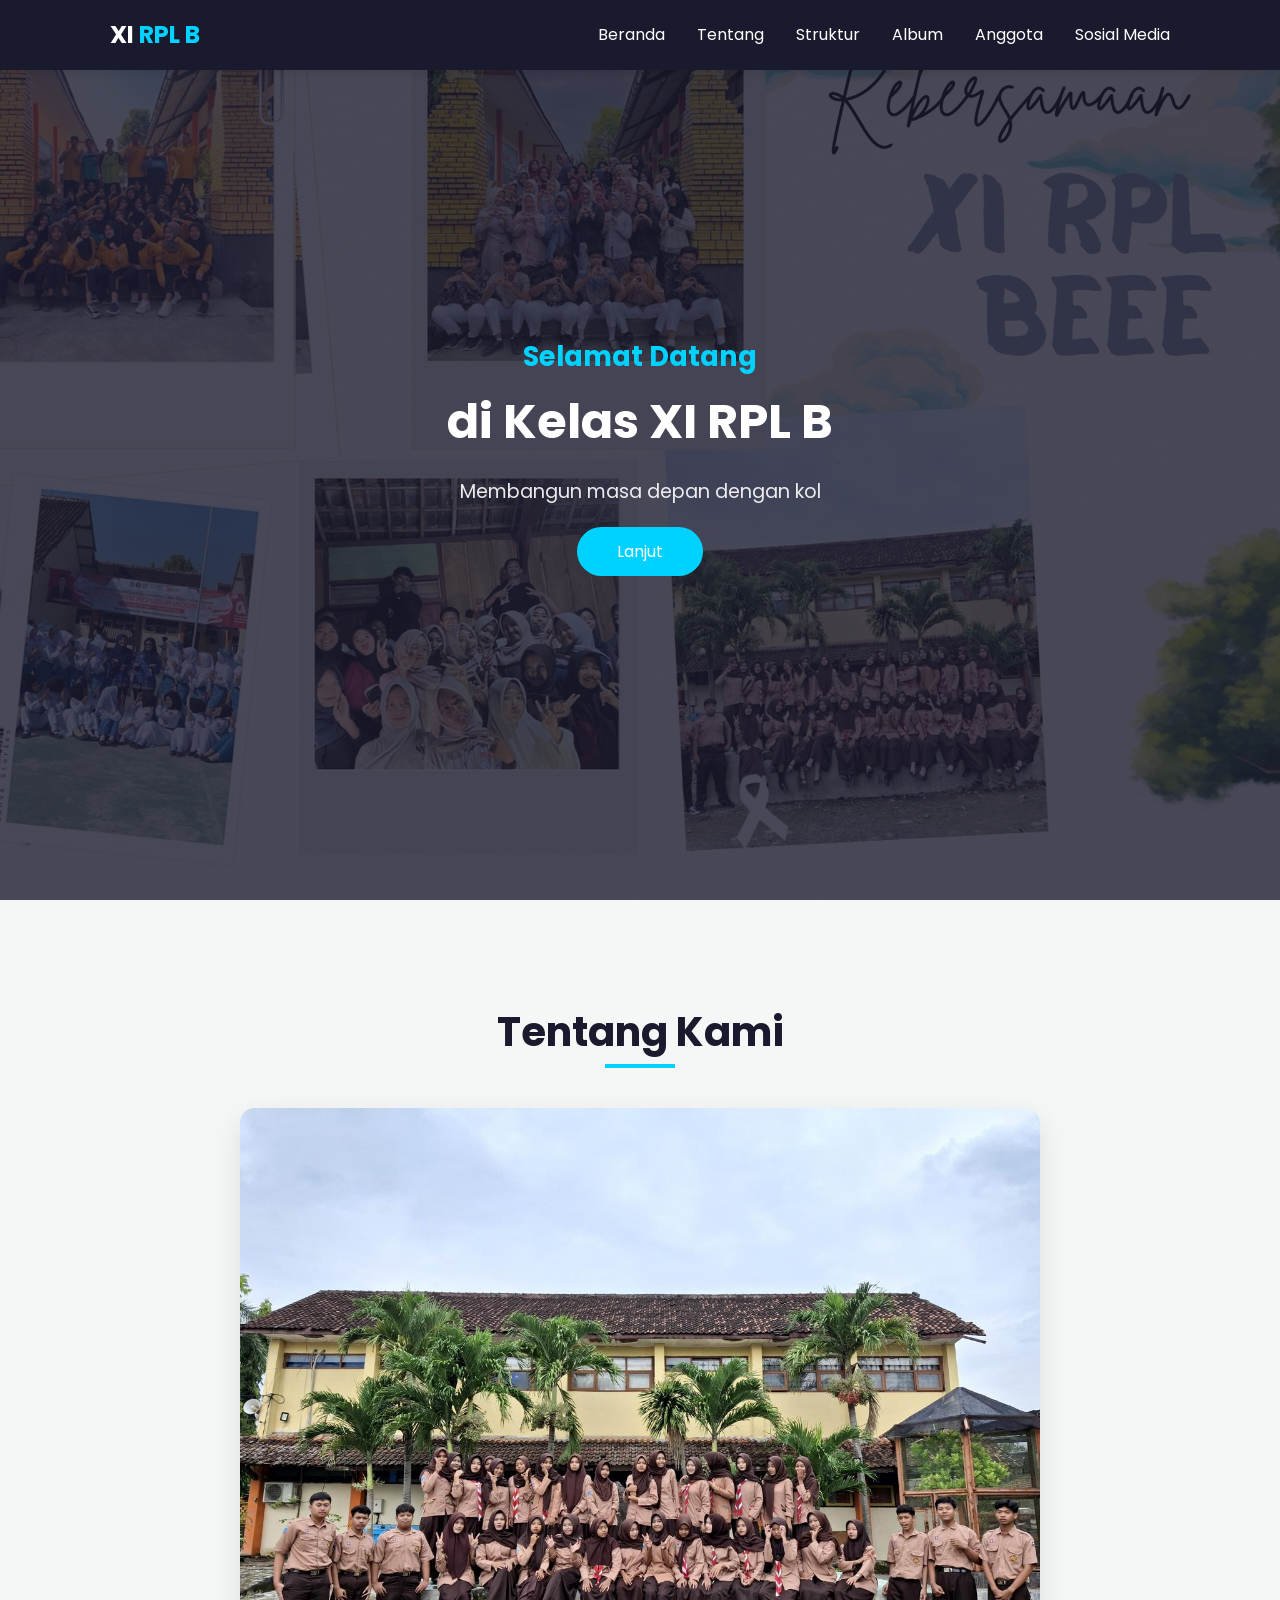
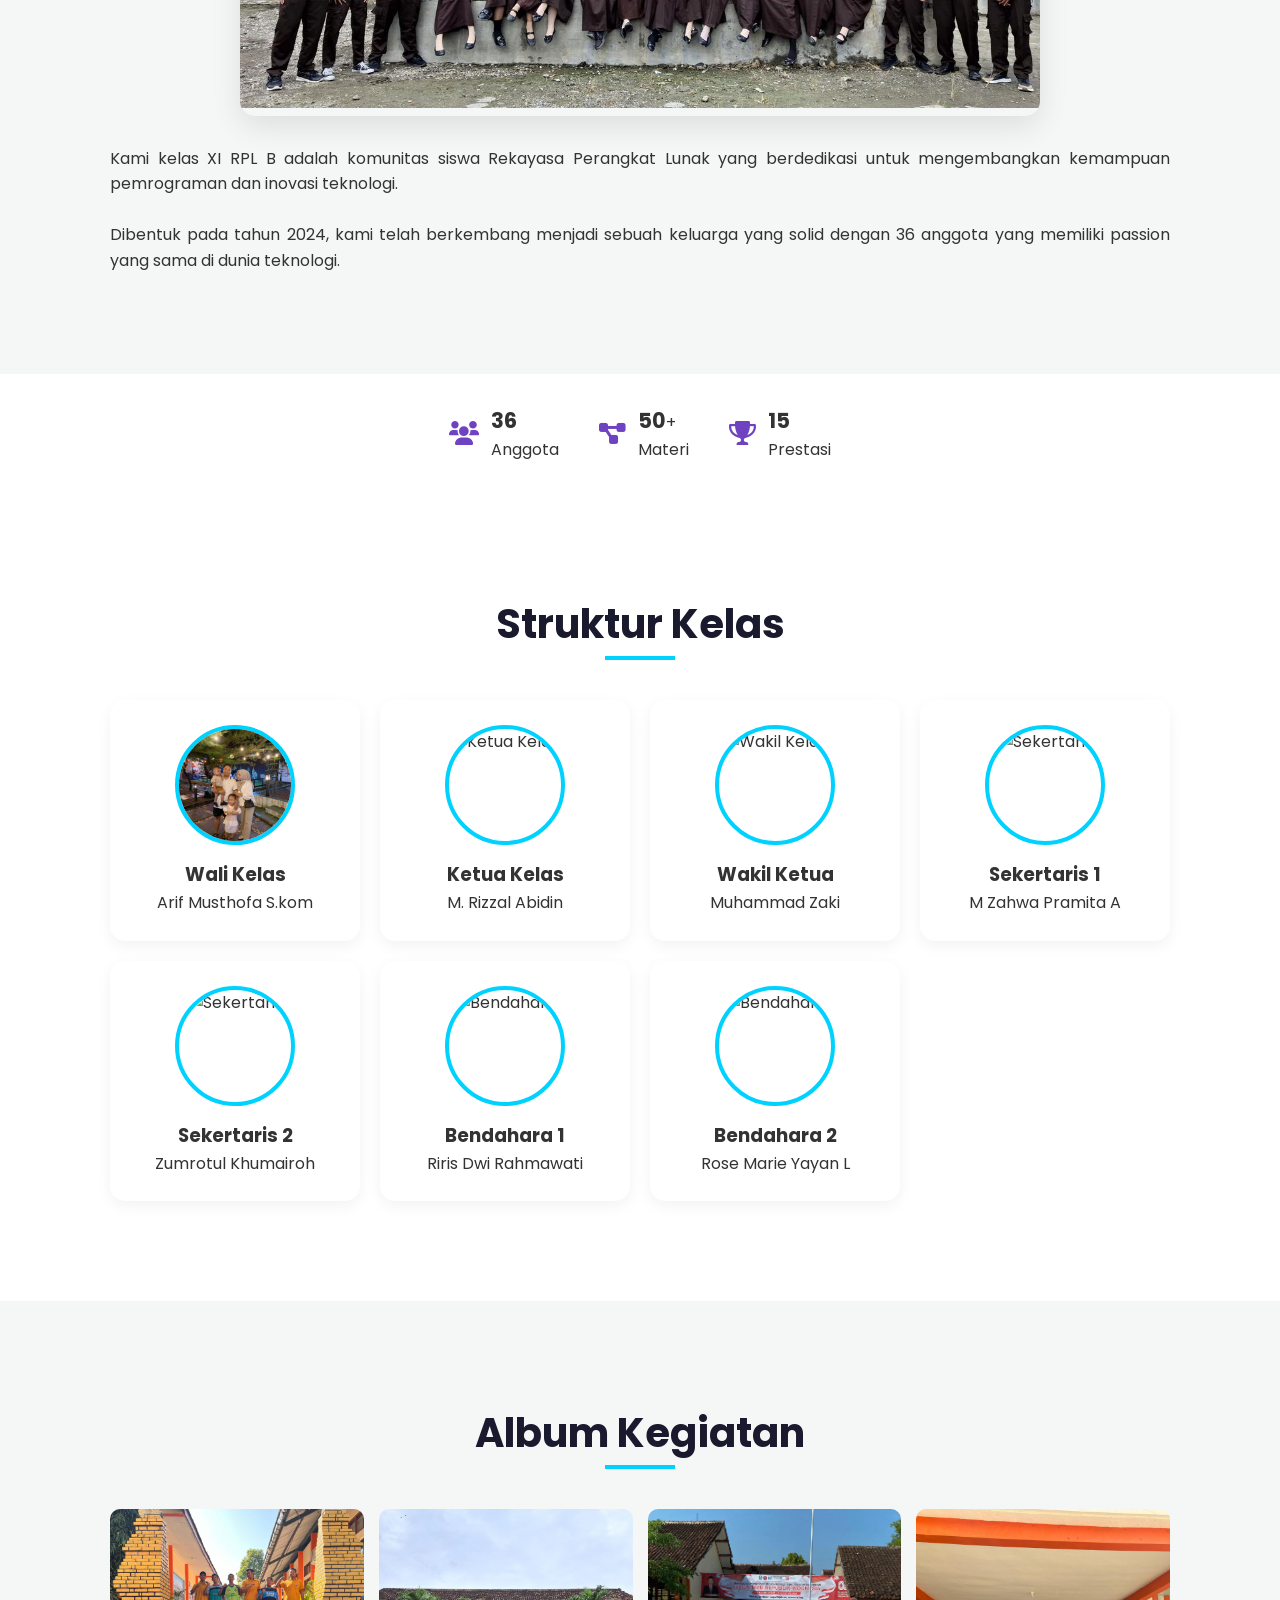
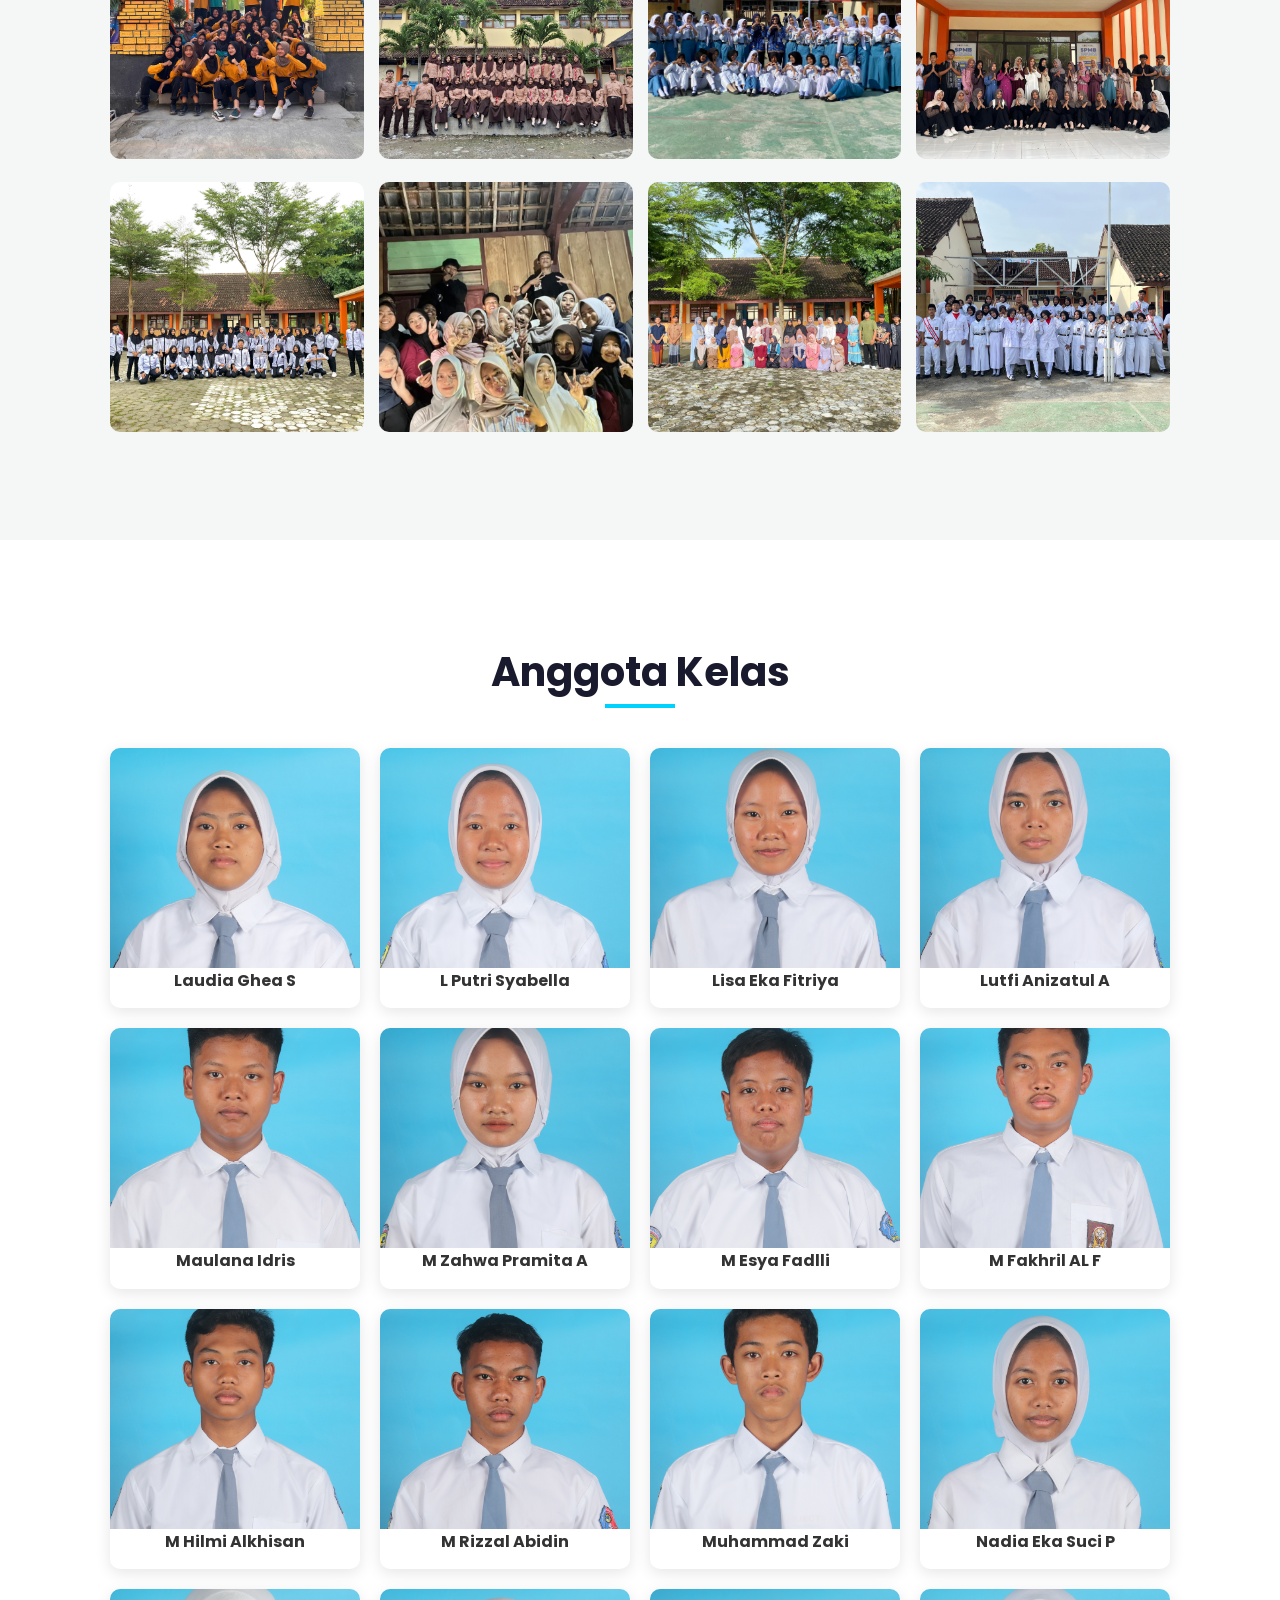
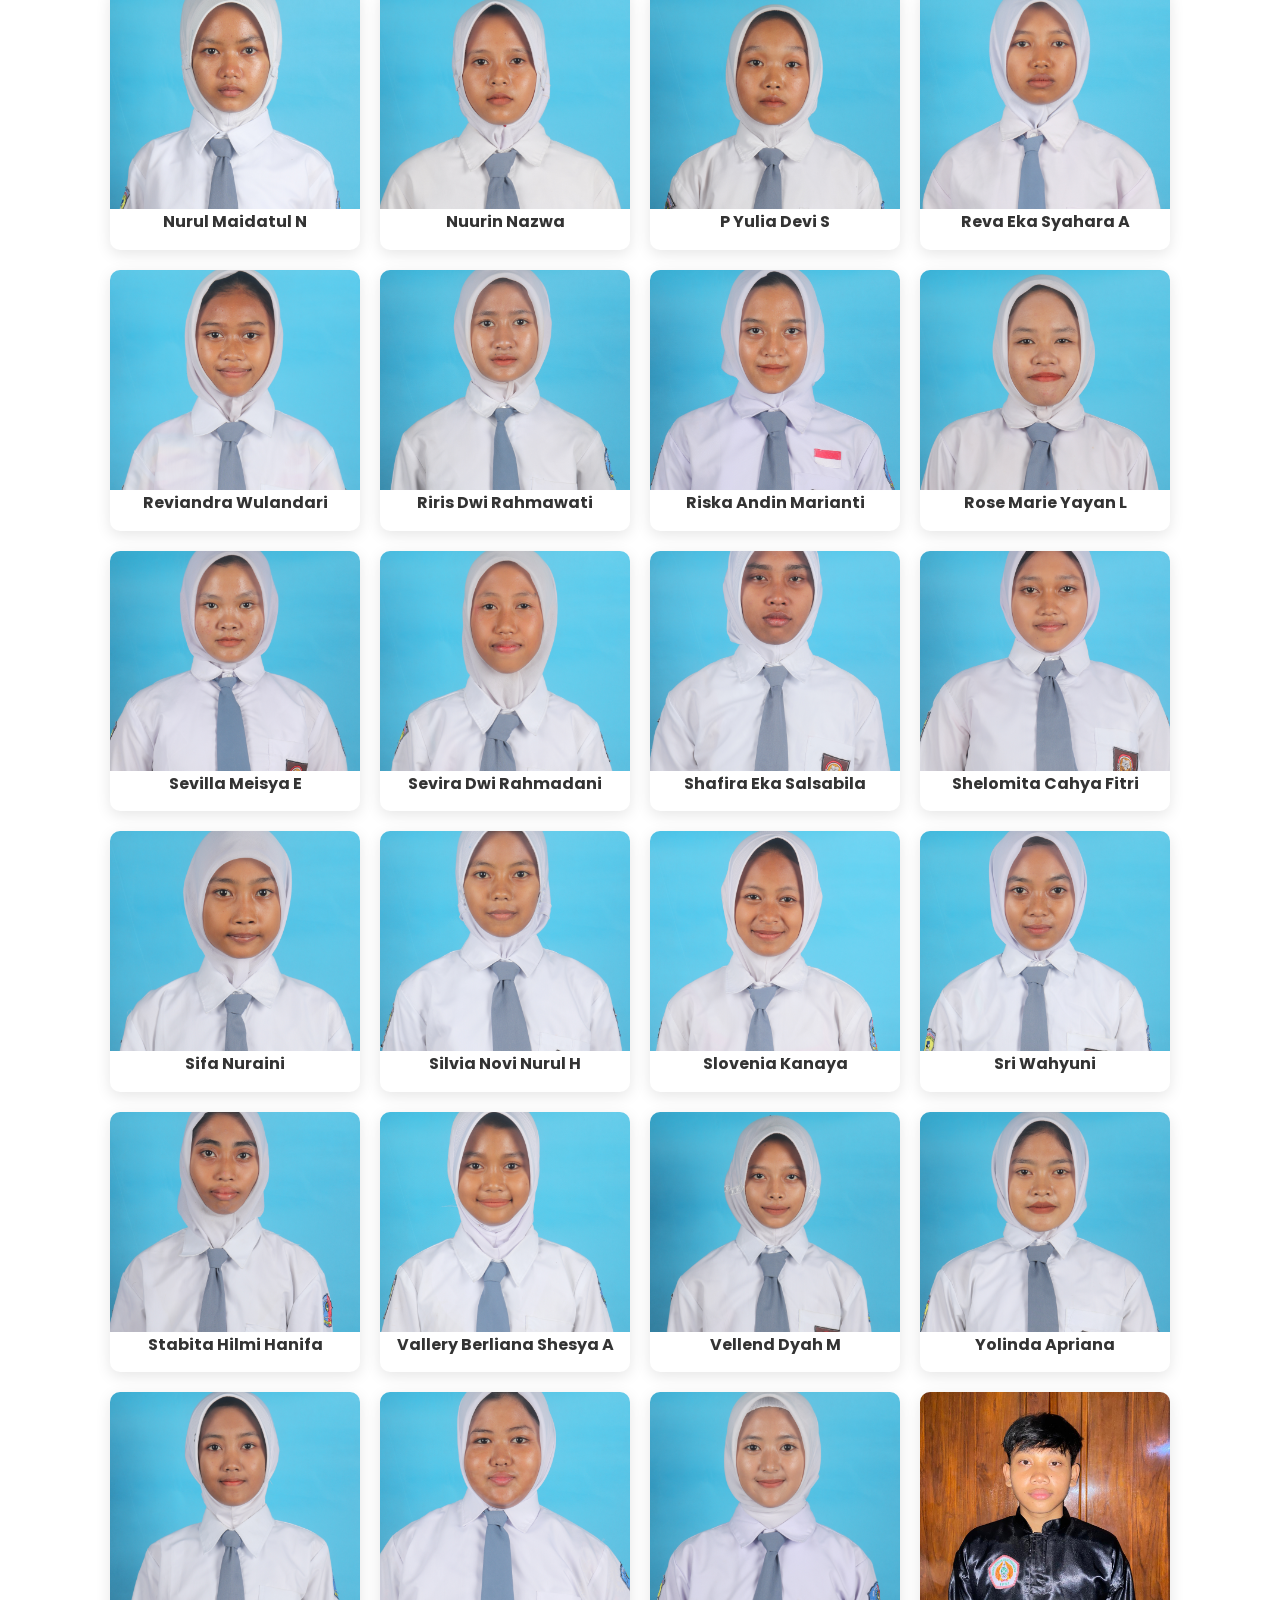
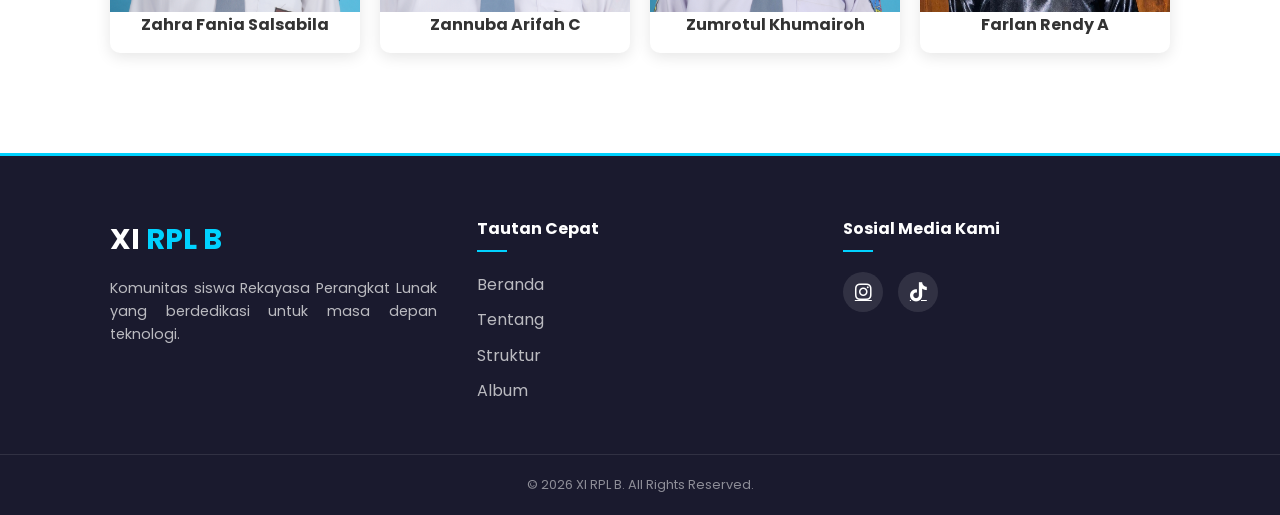
==== index.html @ ca1602e4 "Fresh start: folder assets included" ====
<!DOCTYPE html>
<html lang="id">
<head>
    <meta charset="UTF-8">
    <meta name="viewport" content="width=device-width, initial-scale=1.0">
    <title>Cyber Rpl B</title>
    <link rel="icon" type="image/x-icon" href="assets/logo.jpg">
    <link rel="stylesheet" href="style.css">
    <link rel="stylesheet" href="https://cdnjs.cloudflare.com/ajax/libs/font-awesome/6.0.0/css/all.min.css">
    <meta name="description" content="Website Resmi XI RPL B - Membangun masa depan dengan teknologi.">
    <meta property="og:image" content="assets/tentang-kami.jpg">
    <link rel="icon" href="assets/logo.jpg" type="image/x-icon">
</head>
<body>
                <!-- Animasi Loading -->
    <div id="preloader">
        <div class="loader"></div>
    </div>

                <!-- Navbar -->
    <nav class="navbar">
        <div class="container">
            <a href="#" class="logo">XI <span>RPL B</span></a>
            <ul class="nav-links" id="navLinks">
                <li><a href="#beranda" onclick="toggleMenu()">Beranda</a></li>
                <li><a href="#tentang" onclick="toggleMenu()">Tentang</a></li>
                <li><a href="#struktur" onclick="toggleMenu()">Struktur</a></li>
                <li><a href="#album" onclick="toggleMenu()">Album</a></li>
                <li><a href="#anggota" onclick="toggleMenu()">Anggota</a></li>
                <li><a href="#footer" onclick="toggleMenu()">Sosial Media</a></li>
            </ul>
            <div class="hamburger" id="hamburger" onclick="toggleMenu()">
                    <span></span>
                    <span></span>
                    <span></span>
            </div>
        </div>
    </nav>

               <!-- Beranda -->
    <section id="beranda" class="hero">
        <img src="" alt="">
        <div class="hero-content">
        <h1>
            <span class="welcome-text">Selamat Datang</span>
            <span class="class-text">di Kelas XI RPL B</span>
       </h1>
            <p id="typewriter"></p>
            <a href="#tentang" class="btn">Lanjut</a>
        </div>
    </section>

                <!-- Tentang -->
    <section id="tentang" class="content-section">
        <div class="container">
            <h2>Tentang Kami</h2>
            <div class="underline"></div>
            <div class="about-image-container">
                <img src="assets/tentang-kami.jpg" alt="Foto Kelas Kami" class="about-img">
            </div>
            <p>Kami kelas XI RPL B adalah komunitas siswa Rekayasa Perangkat Lunak yang
               berdedikasi untuk mengembangkan kemampuan pemrograman dan inovasi teknologi.</p><br>
            <p>Dibentuk pada tahun 2024, kami telah berkembang menjadi sebuah keluarga yang
               solid dengan 36 anggota yang memiliki passion yang sama di dunia teknologi.</p>
        </div>
    </section>

                <!-- Statistik/Icon -->
    <section class="stats-mini">
    <div class="container">
        <div class="stats-row">
            <div class="stat-box">
                <i class="fas fa-users"></i>
                <div>
                    <span class="counter" data-target="36">0</span>
                    <p>Anggota</p>
                </div>
            </div>
            <div class="stat-box">
                <i class="fas fa-project-diagram"></i>
                <div>
                    <span class="counter" data-target="50">0</span>+
                    <p>Materi</p>
                </div>
            </div>
            <div class="stat-box">
                <i class="fas fa-trophy"></i>
                <div>
                    <span class="counter" data-target="15">0</span>
                    <p>Prestasi</p>
                </div>
            </div>
        </div>
    </div>
    </section>

               <!-- Struktur -->
    <section id="struktur" class="content-section bg-light">
    <div class="container">
        <h2>Struktur Kelas</h2>
        <div class="underline"></div>
        <div class="grid-container">
            <div class="card">
                <div class="member-photo">
                    <img src="assets/anggota/wali-kelas.jpg" alt="Wali Kelas">
                </div>
                <h3>Wali Kelas</h3>
                <p>Arif Musthofa S.kom</p>
            </div>

            <div class="card">
                <div class="member-photo">
                    <img src="assets//anggota/10.JPG" alt="Ketua Kelas">
                </div>
                <h3>Ketua Kelas</h3>
                <p>M. Rizzal Abidin</p>
            </div>

            <div class="card">
                <div class="member-photo">
                    <img src="assets/anggota/11.JPG" alt="Wakil Kelas">
                </div>
                <h3>Wakil Ketua</h3>
                <p>Muhammad Zaki</p>
            </div>

            <div class="card">
                <div class="member-photo">
                    <img src="assets/anggota/6.JPG" alt="Sekertaris">
                </div>
                <h3>Sekertaris 1</h3>
                <p>M Zahwa Pramita A</p>
            </div>

            <div class="card">
                <div class="member-photo">
                    <img src="assets/anggota/36.JPG" alt="Sekertaris">
                </div>
                <h3>Sekertaris 2</h3>
                <p>Zumrotul Khumairoh</p>
            </div>

            <div class="card">
                <div class="member-photo">
                    <img src="assets/anggota/19.JPG" alt="Bendahara">
                </div>
                <h3>Bendahara 1</h3>
                <p>Riris Dwi Rahmawati</p>
            </div>

            <div class="card">
                <div class="member-photo">
                    <img src="assets/anggota/21.JPG" alt="Bendahara">
                </div>
                <h3>Bendahara 2</h3>
                <p>Rose Marie Yayan L</p>
            </div>
        </div>
    </div>
    </section>

            <!-- Album Kegiatan -->
    <section id="album" class="content-section">
    <div class="container">
        <h2>Album Kegiatan</h2>
        <div class="underline"></div>
        <div class="album-grid">
            <div class="album-item">
                <img src="assets/album/K1.jpeg" alt="Kegiatan 1" data-description="Mpls Kami Waktu Masih Kelas 10.">
            </div>
            <div class="album-item">
                <img src="assets/album/K2.jpeg" alt="Kegiatan 2" data-description="Memperingati Hari Pramuka Waktu Masih Kelas 10.">
            </div>
            <div class="album-item">
                <img src="assets/album/K3.jpeg" alt="Kegiatan 3" data-description="Memperingati Hari Kemerdekaan 17 Agustus.">
            </div>
            <div class="album-item">
                <img src="assets/album/K4.jpeg" alt="Kegiatan 4" data-description="Kami Memperingati Maulid Nabi 1447 H.">
            </div>
            <div class="album-item">
                <img src="assets/album/K5.jpeg" alt="Kegiatan 5" data-description="Mengikuti Kegiatan Pemberangkatan PKL">
            </div>
            <div class="album-item">
                <img src="assets/album/K6.jpeg" alt="Kegiatan 6" data-description="Kumpul Bareng Waktu Malam Tahun Baru 2025-2026.">
            </div>
            <div class="album-item">
                <img src="assets/album/K7.jpeg" alt="Kegiatan 7" data-description="Memperingati Isra Mi`raj Nabi Muhammad SAW.">
            </div>
            <div class="album-item">
                <img src="assets/album/K8.jpeg" alt="Kegiatan 8" data-description="Kami Menjadi Petugas Upacara Hari Senin Pada Tanggal 26/01/2026.">
            </div>
        </div>
    </div>
    </section>

                <!-- Anggota Kelas -->
    <section id="anggota" class="content-section bg-light">
    <div class="container">
        <h2>Anggota Kelas</h2>
        <div class="underline"></div>
        
        <div class="grid-anggota">
            
            <div class="card-siswa">
                <div class="foto-kotak">
                    <img src="assets/anggota/1.jpg" alt="Ghea">
                </div>
                <h4>Laudia Ghea S</h4>
            </div>

            <div class="card-siswa">
                <div class="foto-kotak">
                    <img src="assets/anggota/2.jpg" alt="Bella">
                </div>
                <h4>L Putri Syabella</h4>
            </div>

            <div class="card-siswa">
                <div class="foto-kotak">
                    <img src="assets/anggota/3.jpg" alt="Lisa">
                </div>
                <h4>Lisa Eka Fitriya</h4>
            </div>

            <div class="card-siswa">
                <div class="foto-kotak">
                    <img src="assets/anggota/4.jpg" alt="Lutfi">
                </div>
                <h4>Lutfi Anizatul A</h4>
            </div>

            <div class="card-siswa">
                <div class="foto-kotak">
                    <img src="assets/anggota/5.jpg" alt="Idris">
                </div>
                <h4>Maulana Idris</h4>
            </div>

            <div class="card-siswa">
                <div class="foto-kotak">
                    <img src="assets/anggota/6.jpg" alt="Zahwa">
                </div>
                <h4>M Zahwa Pramita A</h4>
            </div>

            <div class="card-siswa">
                <div class="foto-kotak">
                    <img src="assets/anggota/7.jpg" alt="Fadli">
                </div>
                <h4>M Esya Fadlli</h4>
            </div>

            <div class="card-siswa">
                <div class="foto-kotak">
                    <img src="assets/anggota/8.jpg" alt="Fahril">
                </div>
                <h4>M Fakhril AL F</h4>
            </div>

            <div class="card-siswa">
                <div class="foto-kotak">
                    <img src="assets/anggota/9.jpg" alt="Hilmi">
                </div>
                <h4>M Hilmi Alkhisan</h4>
            </div>

            <div class="card-siswa">
                <div class="foto-kotak">
                    <img src="assets/anggota/10.jpg" alt="Abid">
                </div>
                <h4>M Rizzal Abidin</h4>
            </div>

            <div class="card-siswa">
                <div class="foto-kotak">
                    <img src="assets/anggota/11.jpg" alt="Zaki">
                </div>
                <h4>Muhammad Zaki</h4>
            </div>

            <div class="card-siswa">
                <div class="foto-kotak">
                    <img src="assets/anggota/12.jpg" alt="nadia">
                </div>
                <h4>Nadia Eka Suci P</h4>
            </div>

            <div class="card-siswa">
                <div class="foto-kotak">
                    <img src="assets/anggota/13.jpg" alt="Nuna">
                </div>
                <h4>Nurul Maidatul N</h4>
            </div>

            <div class="card-siswa">
                <div class="foto-kotak">
                    <img src="assets/anggota/14.jpg" alt="nazwa">
                </div>
                <h4>Nuurin Nazwa</h4>
            </div>

            <div class="card-siswa">
                <div class="foto-kotak">
                    <img src="assets/anggota/15.jpg" alt="devi">
                </div>
                <h4>P Yulia Devi S</h4>
            </div>

            <div class="card-siswa">
                <div class="foto-kotak">
                    <img src="assets/anggota/17.jpg" alt="reva">
                </div>
                <h4>Reva Eka Syahara A</h4>
            </div>

            <div class="card-siswa">
                <div class="foto-kotak">
                    <img src="assets/anggota/18.jpg" alt="Revi">
                </div>
                <h4>Reviandra Wulandari</h4>
            </div>

            <div class="card-siswa">
                <div class="foto-kotak">
                    <img src="assets/anggota/19.jpg" alt="Riris">
                </div>
                <h4>Riris Dwi Rahmawati</h4>
            </div>

            <div class="card-siswa">
                <div class="foto-kotak">
                    <img src="assets/anggota/20.jpg" alt="Riska">
                </div>
                <h4>Riska Andin Marianti</h4>
            </div>

            <div class="card-siswa">
                <div class="foto-kotak">
                    <img src="assets/anggota/21.jpg" alt="Rose">
                </div>
                <h4>Rose Marie Yayan L</h4>
            </div>

            <div class="card-siswa">
                <div class="foto-kotak">
                    <img src="assets/anggota/22.jpg" alt="Sevilla">
                </div>
                <h4>Sevilla Meisya E</h4>
            </div>

            <div class="card-siswa">
                <div class="foto-kotak">
                    <img src="assets/anggota/23.jpg" alt="Sevira">
                </div>
                <h4>Sevira Dwi Rahmadani</h4>
            </div>

            <div class="card-siswa">
                <div class="foto-kotak">
                    <img src="assets/anggota/24.jpg" alt="Shafira">
                </div>
                <h4>Shafira Eka Salsabila</h4>
            </div>

            <div class="card-siswa">
                <div class="foto-kotak">
                    <img src="assets/anggota/25.jpg" alt="mita">
                </div>
                <h4>Shelomita Cahya Fitri</h4>
            </div>

            <div class="card-siswa">
                <div class="foto-kotak">
                    <img src="assets/anggota/26.jpg" alt="sifa">
                </div>
                <h4>Sifa Nuraini</h4>
            </div>

            <div class="card-siswa">
                <div class="foto-kotak">
                    <img src="assets/anggota/27.jpg" alt="silvia">
                </div>
                <h4>Silvia Novi Nurul H</h4>
            </div>

            <div class="card-siswa">
                <div class="foto-kotak">
                    <img src="assets/anggota/28.jpg" alt="Nia">
                </div>
                <h4>Slovenia Kanaya</h4>
            </div>

            <div class="card-siswa">
                <div class="foto-kotak">
                    <img src="assets/anggota/29.jpg" alt="yuni">
                </div>
                <h4>Sri Wahyuni</h4>
            </div>

            <div class="card-siswa">
                <div class="foto-kotak">
                    <img src="assets/anggota/30.jpg" alt="sabita">
                </div>
                <h4>Stabita Hilmi Hanifa</h4>
            </div>

            <div class="card-siswa">
                <div class="foto-kotak">
                    <img src="assets/anggota/31.jpg" alt="valery">
                </div>
                <h4>Vallery Berliana Shesya A</h4>
            </div>

            <div class="card-siswa">
                <div class="foto-kotak">
                    <img src="assets/anggota/32.jpg" alt="velen">
                </div>
                <h4>Vellend Dyah M</h4>
            </div>

            <div class="card-siswa">
                <div class="foto-kotak">
                    <img src="assets/anggota/33.jpg" alt="linda">
                </div>
                <h4>Yolinda Apriana</h4>
            </div>

            <div class="card-siswa">
                <div class="foto-kotak">
                    <img src="assets/anggota/34.jpg" alt="zahra">
                </div>
                <h4>Zahra Fania Salsabila</h4>
            </div>

            <div class="card-siswa">
                <div class="foto-kotak">
                    <img src="assets/anggota/35.jpg" alt="aza">
                </div>
                <h4>Zannuba Arifah C</h4>
            </div>

            <div class="card-siswa">
                <div class="foto-kotak">
                    <img src="assets/anggota/36.jpg" alt="mairoh">
                </div>
                <h4>Zumrotul Khumairoh</h4>
            </div>

            <div class="card-siswa">
                <div class="foto-kotak">
                    <img src="assets/anggota/K36.jpg" alt="rendi">
                </div>
                <h4>Farlan Rendy A</h4>
            </div>

            </div> 
    </div>
    </section>    

               <!-- Footer -->
    <footer id="footer">
    <div class="container footer-content">
        <div class="footer-info">
            <h3>XI <span>RPL B</span></h3>
            <p>Komunitas siswa Rekayasa Perangkat Lunak yang berdedikasi untuk masa depan teknologi.</p>
        </div>
        
        <div class="footer-links">
            <h4>Tautan Cepat</h4>
            <ul>
                <li><a href="#beranda">Beranda</a></li>
                <li><a href="#tentang">Tentang</a></li>
                <li><a href="#struktur">Struktur</a></li>
                <li><a href="#album">Album</a></li>
            </ul>
        </div>

        <div class="footer-contact">
            <h4>Sosial Media Kami</h4>
            <div class="social-icons">
                <a href="https://www.instagram.com/cyber.rpl?igsh=MWJtOHY0NzM0NHMzaA=="><i class="fab fa-instagram"></i></a>
                <a href="https://www.tiktok.com/@cyber.rplbe?is_from_webapp=1&sender_device=pc"><i class="fab fa-tiktok"></i></a>
            </div>
        </div>
    </div>
    <div class="footer-bottom">
        <p>&copy; 2026 XI RPL B. All Rights Reserved.</p>
    </div>
    </footer>

                <!-- Animasi Pada Kegiantan -->
    <div id="lightbox" class="lightbox">
        <span class="lightbox-close" onclick="closeLightbox()">&times;</span>
        <div class="lightbox-content">
            <img id="lightbox-img" src="" alt="">
            <div id="lightbox-caption" class="lightbox-caption"></div>
        </div>
    </div>

                <!-- Fitur Scrolll -->
    <button id="backToTop" title="Kembali ke atas">
    <i class="fas fa-arrow-up"></i>
    </button>


    <script src="script.js"></script>
</body>
</html>
---- style.css ----
/* 1. Reset & Global Styles */
@import url("https://fonts.googleapis.com/css2?family=Poppins:wght@300;400;600;700&display=swap");

* {
    scroll-behavior: smooth; /* Ini kuncinya! */
}

* {
  margin: 0;
  padding: 0;
  box-sizing: border-box;
  scroll-behavior: smooth;
}

body {
  font-family: "Poppins", sans-serif;
  line-height: 1.6;
  color: #333;
  background-color: #f4f7f6;
}

/* Animasi Loading */
#preloader {
    position: fixed;
    top: 0; left: 0;
    width: 100%; height: 100%;
    background-color: #1a1a2e;
    display: flex;
    justify-content: center;
    align-items: center;
    z-index: 9999;
}

.loader {
    border: 5px solid #f3f3f3;
    border-top: 5px solid #00d2ff;
    border-radius: 50%;
    width: 50px;
    height: 50px;
    animation: spin 1s linear infinite;
}

@keyframes spin {
    0% { transform: rotate(0deg); }
    100% { transform: rotate(360deg); }
}


.container {
  max-width: 1100px;
  margin: auto;
  padding: 0 20px;
}

/* 2. Navbar */
.navbar {
  background: #1a1a2e;
  color: #fff;
  padding: 1rem 0;
  position: fixed;
  width: 100%;
  top: 0;
  z-index: 1000;
  box-shadow: 0 2px 10px rgba(0, 0, 0, 0.1);
}

.navbar .container {
  display: flex;
  justify-content: space-between;
  align-items: center;
}

.logo {
  font-size: 1.5rem;
  font-weight: 700;
  text-decoration: none;
  color: #fff;
}

.logo span { color: #00d2ff; }

.nav-links {
  display: flex;
  list-style: none;
}

.nav-links li a {
  color: #fff;
  text-decoration: none;
  margin-left: 2rem;
  transition: 0.3s;
}

.nav-links li a:hover { color: #00d2ff; }

.hamburger {
  display: none;
  cursor: pointer;
  flex-direction: column;
  justify-content: center;
  align-items: center;
  width: 30px;
  height: 30px;
  z-index: 1100;
  position: relative;
}

.hamburger span {
  display: block;
  height: 3px;
  width: 100%;
  background-color: #fff;
  border-radius: 10px;
  transition: all 0.3s ease;
  position: absolute;
}

/* Posisi Hamburger */
.hamburger span:nth-child(1) { top: 6px; }
.hamburger span:nth-child(2) { top: 14px; }
.hamburger span:nth-child(3) { top: 22px; }

/* Animasi X */
.hamburger.active span:nth-child(1) { top: 50%; transform: translateY(-50%) rotate(45deg); }
.hamburger.active span:nth-child(2) { opacity: 0; transform: translateX(20px); }
.hamburger.active span:nth-child(3) { top: 50%; transform: translateY(-50%) rotate(-45deg); }

/* 3. Hero Section */
.hero {
  height: 100vh;
  background: linear-gradient(rgba(26, 26, 46, 0.8), rgba(26, 26, 46, 0.8)),
              url("assets/hero-bg.jpg") no-repeat center center/cover;
  display: flex;
  align-items: center;
  justify-content: center;
  text-align: center;
  color: #fff;
}


.hero-content h1 { font-size: 2.7rem; margin-bottom: 1rem; }
.hero-content p { font-size: 1.2rem; margin-bottom: 2rem; opacity: 0.9; }

.btn {
  padding: 0.8rem 2.5rem;
  background: #00d2ff;
  color: #fff;
  text-decoration: none;
  border-radius: 50px;
  transition: 0.3s;
}

.btn:hover { background: #0096c7; }


/* --- ANIMASI HERO --- */

/* 1. Definisi Gerakan (Keyframes) */

/* Animasi untuk "Selamat Datang" (Muncul dari Atas + Fade In) */
@keyframes fadeInUp {
    from {
        opacity: 0;
        transform: translateY(-30px); /* Mulai dari sedikit di atas posisi asli */
    }
    to {
        opacity: 1;
        transform: translateY(0); /* Kembali ke posisi asli */
    }
}

/* Animasi untuk "di Kelas XI RPL B" (Muncul dari Bawah + Fade In) */
@keyframes fadeInDown {
    from {
        opacity: 0;
        transform: translateY(30px); /* Mulai dari sedikit di bawah posisi asli */
    }
    to {
        opacity: 1;
        transform: translateY(0); /* Kembali ke posisi asli */
    }
}


/* 2. Menerapkan Animasi ke Elemen */

.hero-content h1 {
    display: flex;
    flex-direction: column; /* Biar teksnya numpuk ke bawah */
    gap: 5px; /* Jarak antar baris */
    overflow: hidden; /* Penting: agar elemen tidak terlihat saat di luar kotak selama animasi */
}

.welcome-text {
    color: #00d2ff;
    font-size: 1.7rem; /* Ukuran lebih kecil untuk "Selamat Datang" */
    opacity: 0; /* Sembunyi di awal */
    
    /* Gunakan animasi 'fadeInUp' selama 1 detik, gerakannya halus, dan berhenti di posisi akhir */
    animation: fadeInUp 1s ease-out forwards;
}

.class-text {
    font-size: 3rem; /* Ukuran besar untuk "XI RPL B" */
    font-weight: 700;
    color: #fff; /* Warna putih */
    opacity: 0; /* Sembunyi di awal */

    /* Gunakan animasi 'fadeInDown' */
    animation: fadeInDown 1s ease-out forwards;
    
    /* --- EFEK JEDA (DELAY) --- */
    /* Kita buat nama kelas muncul SETELAH "Selamat Datang" selesai muncul, biar dramatis */
    animation-delay: 0.5s; 
}


/* --- Penyesuaian Responsif Mobile --- */
@media (max-width: 768px) {
    .class-text {
        font-size: 2rem; /* Perkecil ukuran di HP */
    }
}

/* 4. Content Sections */
.content-section { padding: 100px 0; text-align: center; }
.bg-light { background: #fff; }
.underline { width: 70px; height: 4px; background: #00d2ff; margin: 0 auto 40px; }
h2 { font-size: 2.5rem; color: #1a1a2e; }

/* Tentang */
.about-image-container {
  max-width: 800px;
  margin: 0 auto 30px;
  overflow: hidden;
  border-radius: 15px;
  box-shadow: 0 10px 30px rgba(0, 0, 0, 0.1);
}
.container p {
    text-align: justify;
}
.about-img { width: 100%; transition: transform 0.5s ease; }
.about-img:hover { transform: scale(1.03); }

/* Statistik */
.stats-mini { padding: 30px 0; background: #fff; }
.stats-row { display: flex; justify-content: center; gap: 40px; }
.stat-box { display: flex; align-items: center; gap: 12px; }
.stat-box i { font-size: 1.5rem; color: #6f42c1; }
.stat-box span { font-size: 1.3rem; font-weight: 700; }

/* Struktur Grid */
.grid-container {
  display: grid;
  grid-template-columns: repeat(auto-fit, minmax(200px, 1fr));
  gap: 20px;
}
.card {
  background: #fff;
  padding: 25px;
  border-radius: 15px;
  box-shadow: 0 5px 15px rgba(0, 0, 0, 0.05);
  transition: 0.3s;
}
.card p {
    text-align: center;
}
.card:hover { transform: translateY(-10px); }
.member-photo {
  width: 120px; height: 120px;
  margin: 0 auto 15px;
  border-radius: 50%;
  overflow: hidden;
  border: 4px solid #00d2ff;
}
.member-photo img { width: 100%; height: 100%; object-fit: cover; }

/* Album */

.album-grid {
  display: grid;
  grid-template-columns: repeat(auto-fit, minmax(250px, 1fr));
  gap: 15px;
}

.album-item img {
  width: 100%;
  height: 250px;
  object-fit: cover; /* Agar foto terpotong rapi memenuhi kotak */
  border-radius: 10px;
  transition: transform 0.3s ease;
  cursor: pointer;
}

.album-item img:hover {
  transform: scale(1.05);
}

/* Lightbox Styling */
.lightbox {
    display: none; /* Tersembunyi secara default */
    position: fixed;
    z-index: 2000; /* Pastikan di atas navbar */
    left: 0;
    top: 0;
    width: 100%;
    height: 100%;
    background-color: rgba(0, 0, 0, 0.9); /* Latar belakang gelap transparan */
    justify-content: center;
    align-items: center;
    opacity: 0;
    transition: opacity 0.3s ease;
}

.lightbox.active {
    display: flex;
    opacity: 1;
}

.lightbox-content {
    position: relative;
    max-width: 80%;
    max-height: 80%;
    display: flex;
    flex-direction: column;
    align-items: center;
}

.lightbox-content img {
    max-width: 100%;
    max-height: 100%;
    object-fit: contain;
    border: 4px solid #fff;
    border-radius: 8px;
    box-shadow: 0 5px 25px rgba(0,0,0,0.5);
}

.lightbox-caption {
    margin-top: 15px;
    color: #fff;
    font-size: 1.1rem;
    text-align: center;
    padding: 10px;
    background: rgba(26, 26, 46, 0.7);
    border-radius: 5px;
    max-width: 100%;
}

.lightbox-close {
    position: absolute;
    top: 30px;
    right: 40px;
    color: #fff;
    font-size: 40px;
    font-weight: bold;
    cursor: pointer;
    transition: color 0.3s;
}

.lightbox-close:hover {
    color: #00d2ff;
}

/* Responsif untuk Mobile */

@media (max-width: 768px) {
    /* ... kode responsif sebelumnya ... */

    .lightbox-content {
        max-width: 95%;
    }

    .lightbox-close {
        top: 20px;
        right: 20px;
        font-size: 30px;
    }
    
    .lightbox-caption {
        font-size: 0.9rem;
    }
}

/* Anggota (Kotak) */
.grid-anggota {
  display: grid;
  grid-template-columns: repeat(4, 1fr);
  gap: 20px;
}
.card-siswa {
  background: #fff;
  border-radius: 10px;
  box-shadow: 0 4px 15px rgba(0,0,0,0.1);
  overflow: hidden;
  padding-bottom: 15px;
}
.foto-kotak { width: 100%; height: 220px; overflow: hidden; }
.foto-kotak img { width: 100%; height: 100%; object-fit: cover; }

/* 5. Lightbox & Footer */
footer { background: #1a1a2e; color: #fff; text-align: center; padding: 2rem 0; }

/* 6. SEMUA RESPONSIVE (DIGABUNG JADI SATU) */
@media (max-width: 768px) {
  .nav-links {
    display: none;
    flex-direction: column;
    position: absolute;
    top: 100%; right: 0;
    width: 60%;
    background: #1a1a2e;
    padding: 20px;
    text-align: right;
    box-shadow: -5px 5px 10px rgba(0,0,0,0.2);
    border-bottom-left-radius: 10px;
  }
  .nav-links.active { display: flex; }
  .nav-links li { margin: 10px 0; }
  .hamburger { display: flex; }
  
  .hero-content h1 { font-size: 2rem; }
  .stats-row { gap: 12px; }
  .grid-anggota { grid-template-columns: repeat(2, 1fr); }
  .foto-kotak { height: 170px; }
}

/* Footer */
footer {
    background: #1a1a2e;
    color: #fff;
    padding: 60px 0 20px;
    border-top: 3px solid #00d2ff;
}

.footer-content {
    display: grid;
    grid-template-columns: repeat(auto-fit, minmax(250px, 1fr));
    gap: 40px;
    margin-bottom: 40px;
    text-align: left; /* Biar lebih rapi di desktop */
}

.footer-info h3 {
    font-size: 1.8rem;
    margin-bottom: 15px;
}

.footer-info h3 span {
    color: #00d2ff;
}

.footer-info p {
    opacity: 0.7;
    font-size: 0.9rem;
}

.footer-links h4, .footer-contact h4 {
    margin-bottom: 20px;
    position: relative;
    padding-bottom: 10px;
}

.footer-links h4::after, .footer-contact h4::after {
    content: '';
    position: absolute;
    left: 0;
    bottom: 0;
    width: 30px;
    height: 2px;
    background: #00d2ff;
}

.footer-links ul {
    list-style: none;
}

.footer-links ul li {
    margin-bottom: 10px;
}

.footer-links ul li a {
    color: #fff;
    text-decoration: none;
    opacity: 0.7;
    transition: 0.3s;
}

.footer-links ul li a:hover {
    opacity: 1;
    color: #00d2ff;
    padding-left: 5px;
}

.social-icons {
    display: flex;
    gap: 15px;
    margin-bottom: 15px;
}

.social-icons a {
    color: #fff;
    font-size: 1.2rem;
    background: rgba(255,255,255,0.1);
    width: 40px;
    height: 40px;
    display: flex;
    align-items: center;
    justify-content: center;
    border-radius: 50%;
    transition: 0.3s;
}

.social-icons a:hover {
    background: #00d2ff;
    transform: translateY(-5px);
}

.footer-bottom {
    text-align: center;
    padding-top: 20px;
    border-top: 1px solid rgba(255,255,255,0.1);
}

.footer-bottom p {
    font-size: 0.8rem;
    opacity: 0.5;
}

/* Responsive Footer */
@media (max-width: 768px) {
    .footer-content {
        text-align: center;
    }
    .footer-links h4::after, .footer-contact h4::after {
        left: 50%;
        transform: translateX(-50%);
    }
    .social-icons {
        justify-content: center;
    }
}

/* Fitur Scroll */

#backToTop {
    display: none; /* Sembunyi di awal */
    position: fixed;
    bottom: 20px;
    right: 20px;
    z-index: 99;
    border: none;
    outline: none;
    background-color: #00d2ff;
    color: white;
    cursor: pointer;
    padding: 15px;
    border-radius: 50%;
    width: 50px;
    height: 50px;
    box-shadow: 0 4px 10px rgba(0,0,0,0.3);
    transition: 0.3s;
}

#backToTop:hover {
    background-color: #1a1a2e;
    transform: scale(1.1);
}
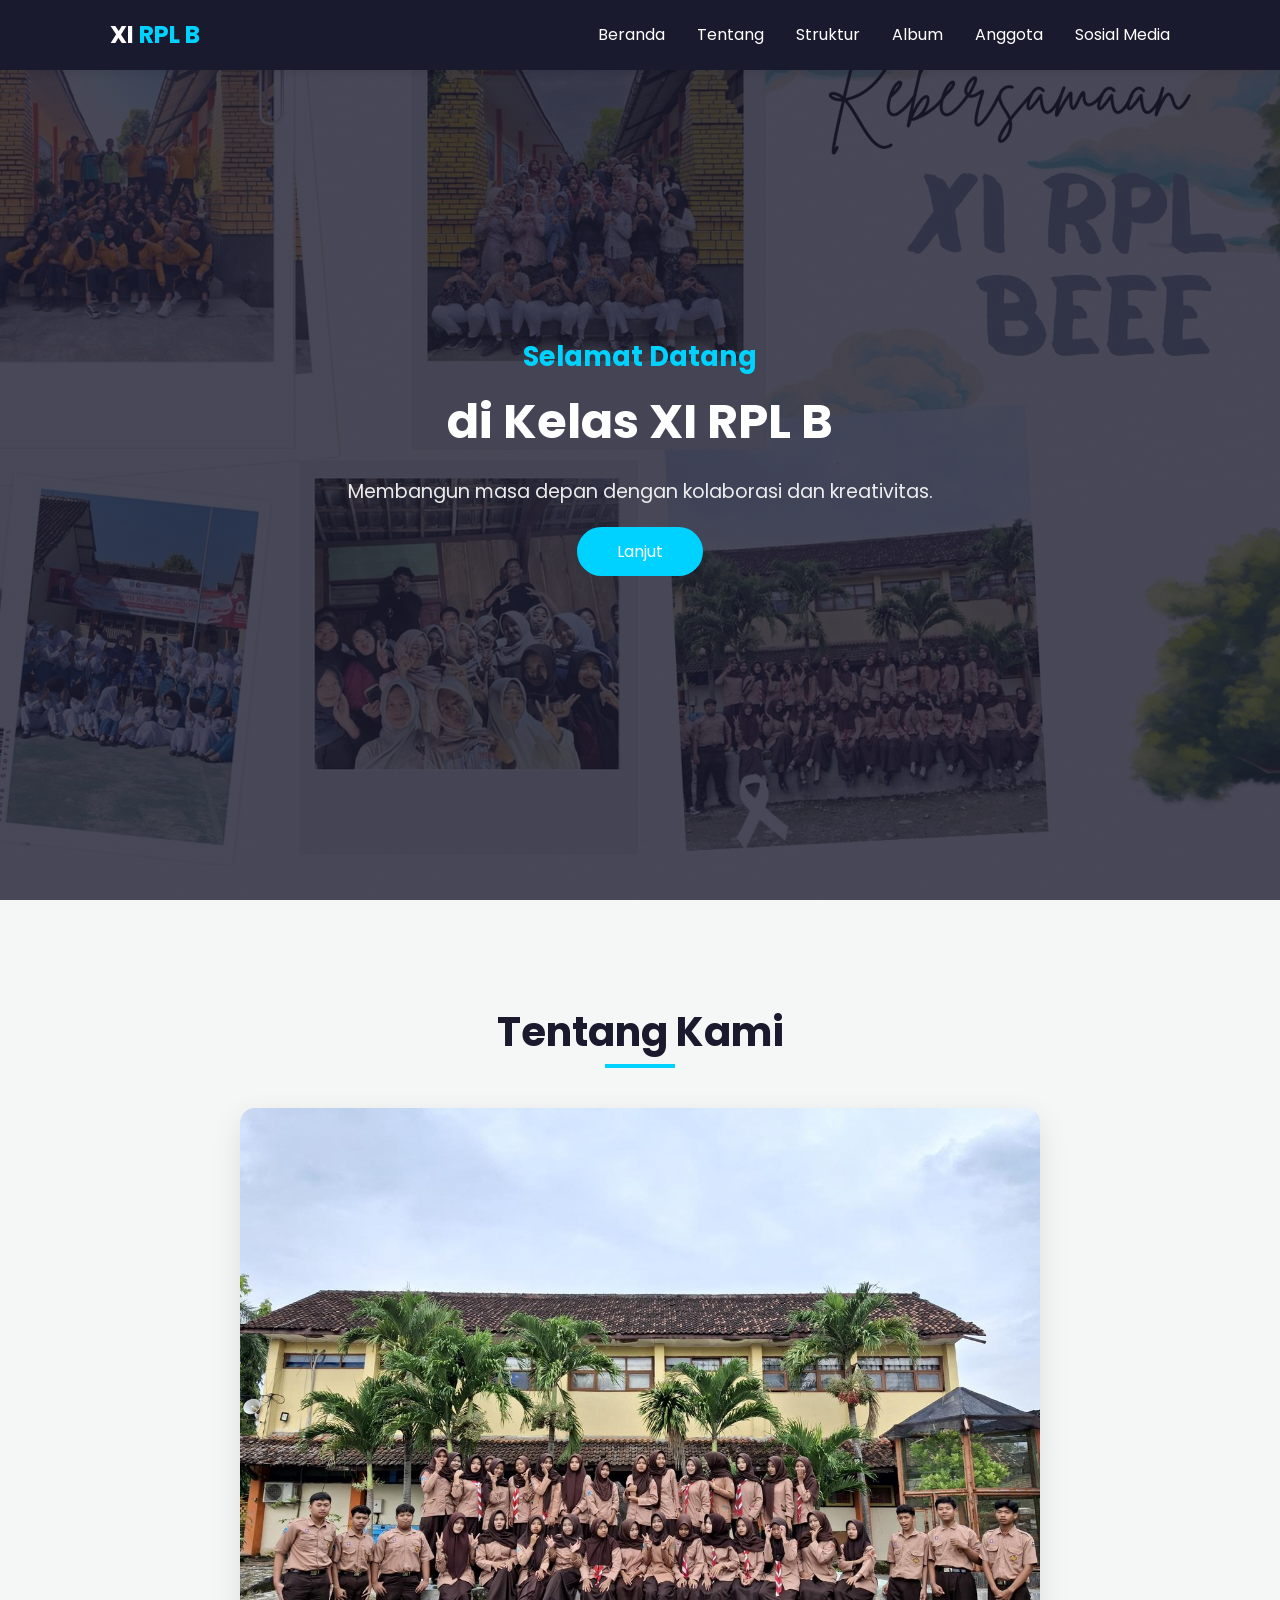
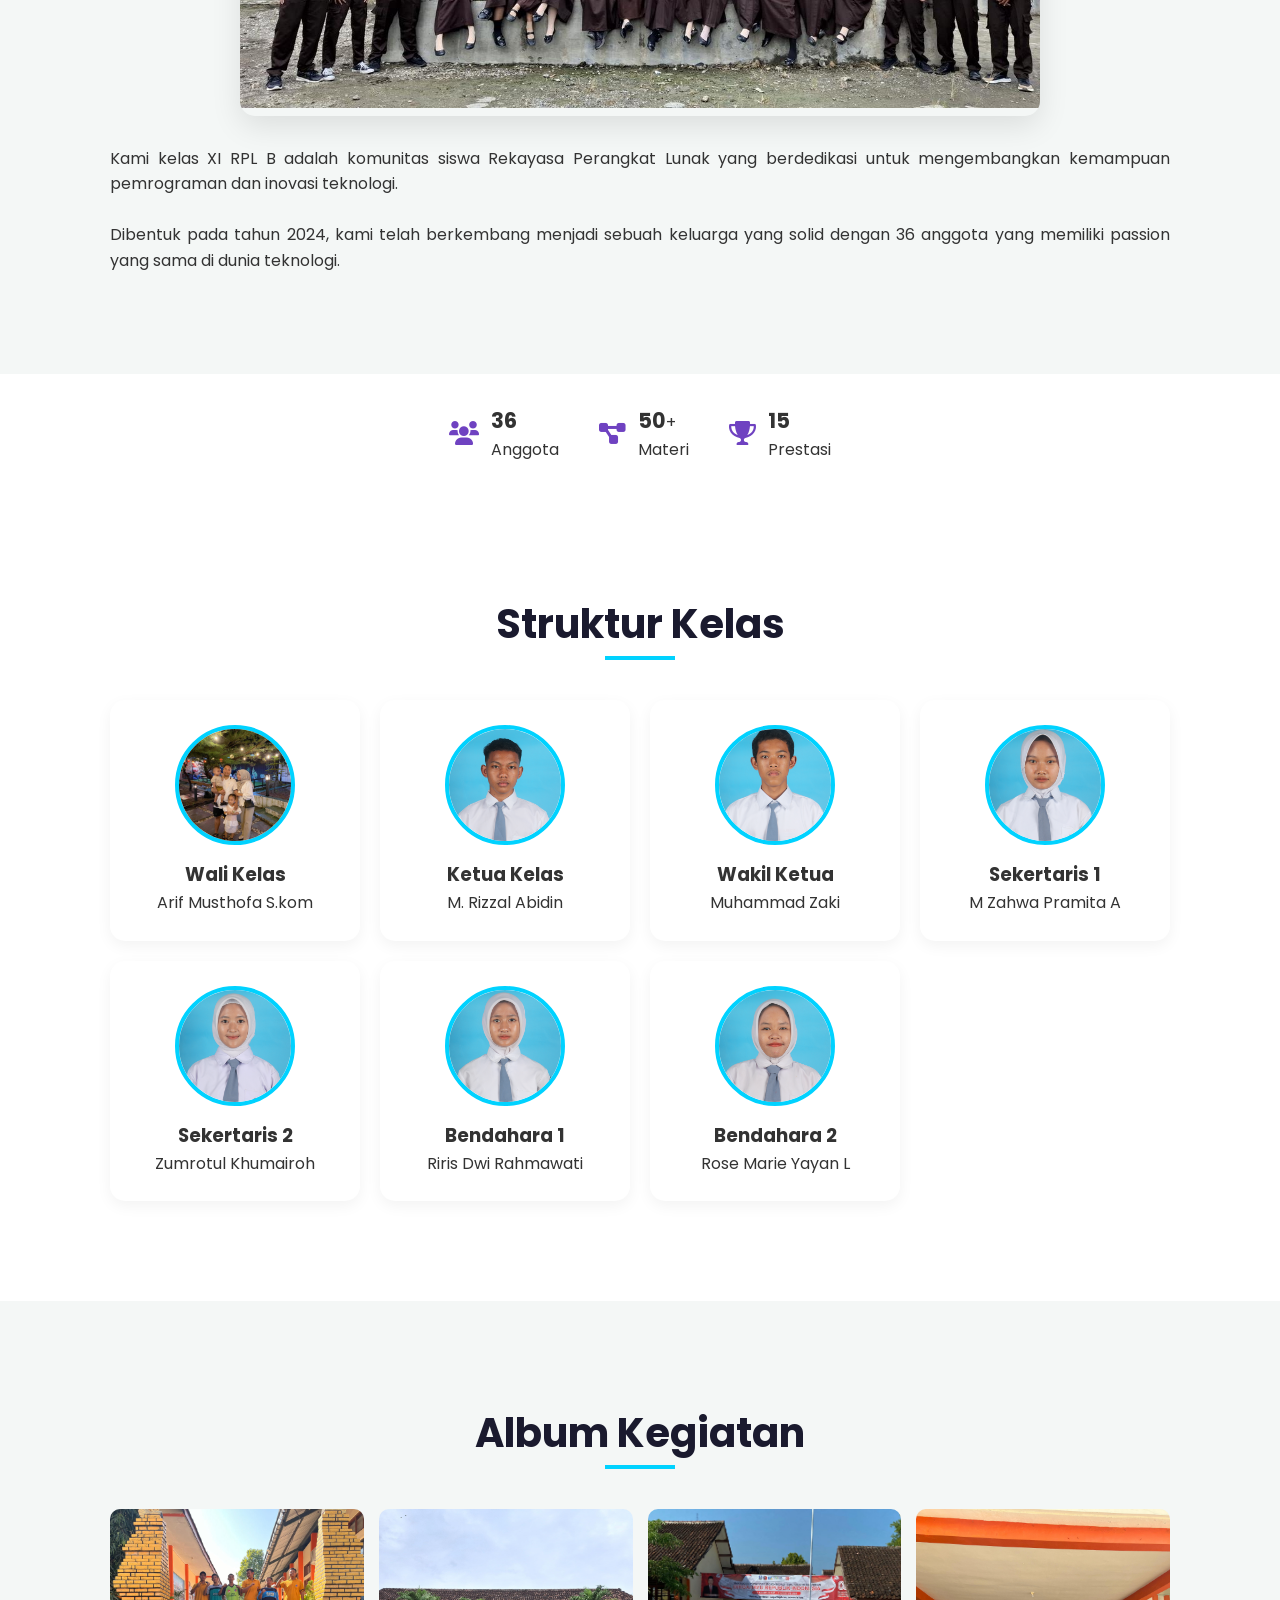
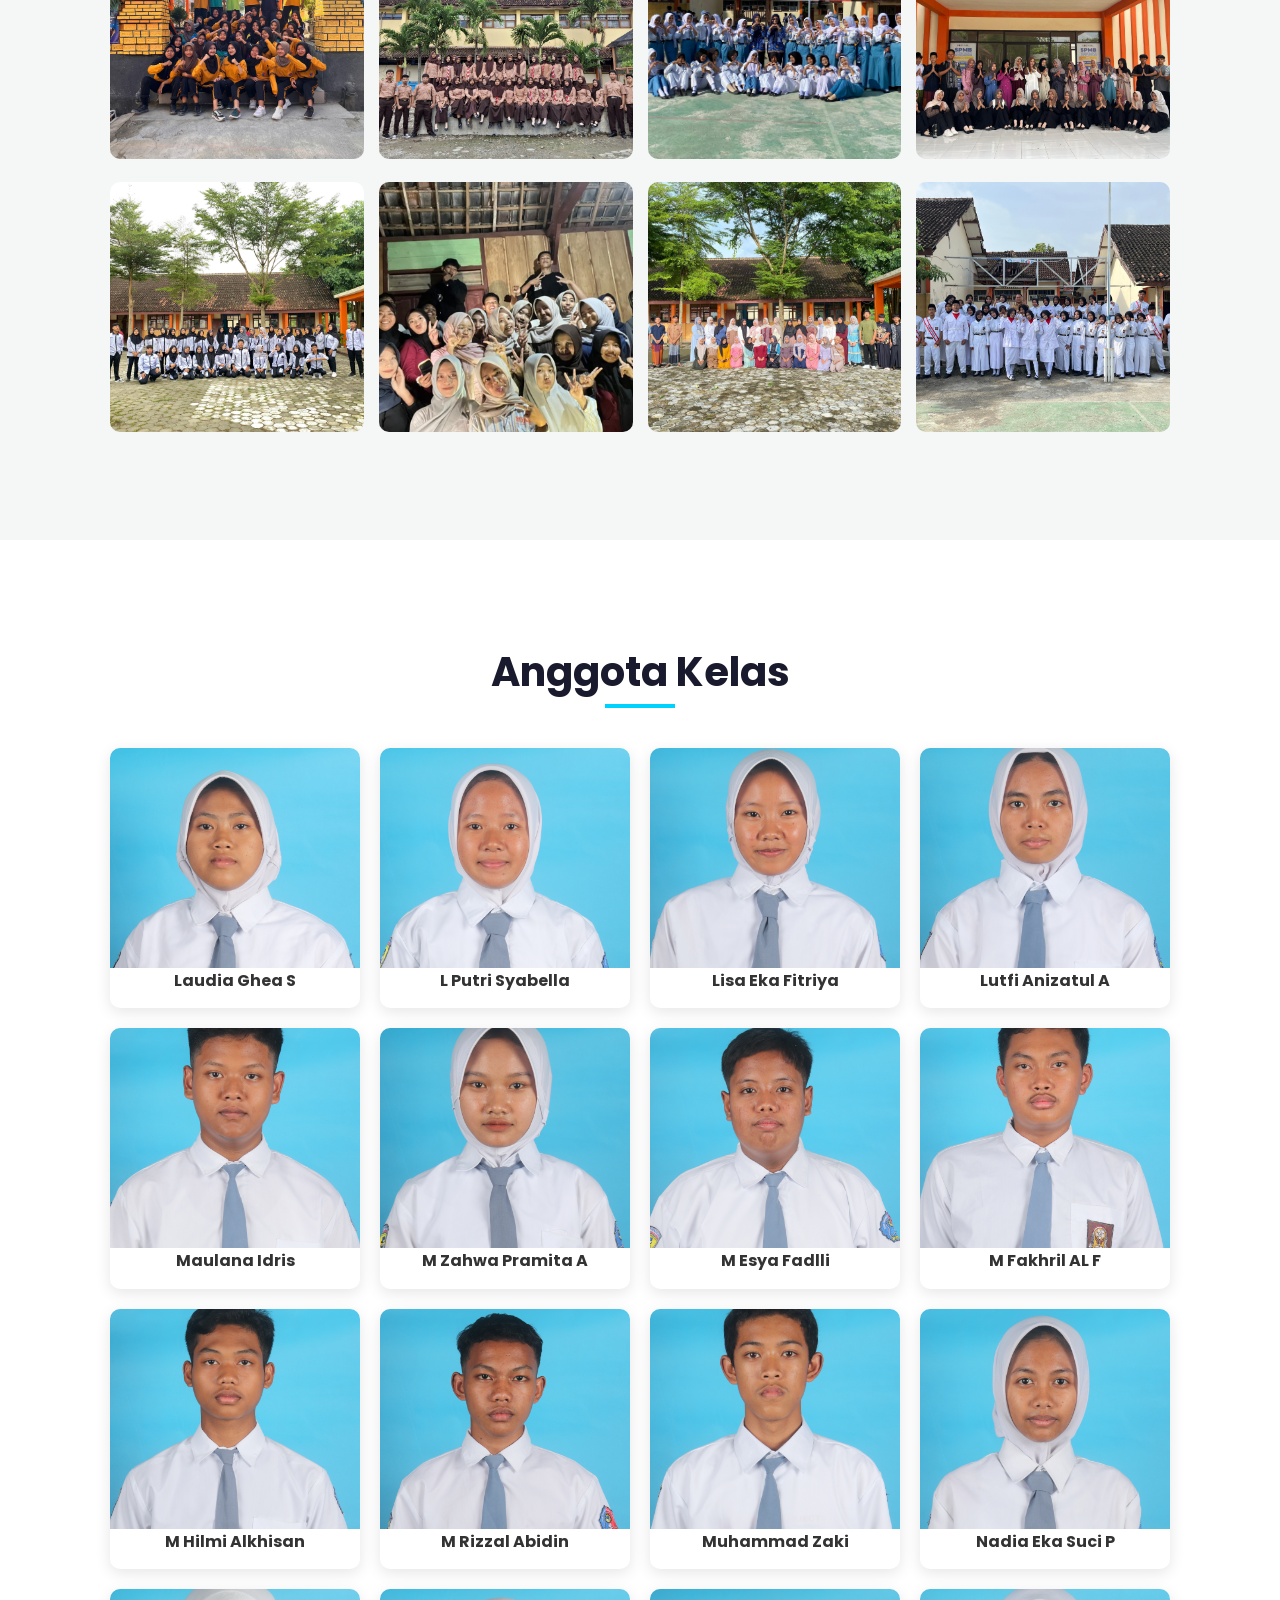
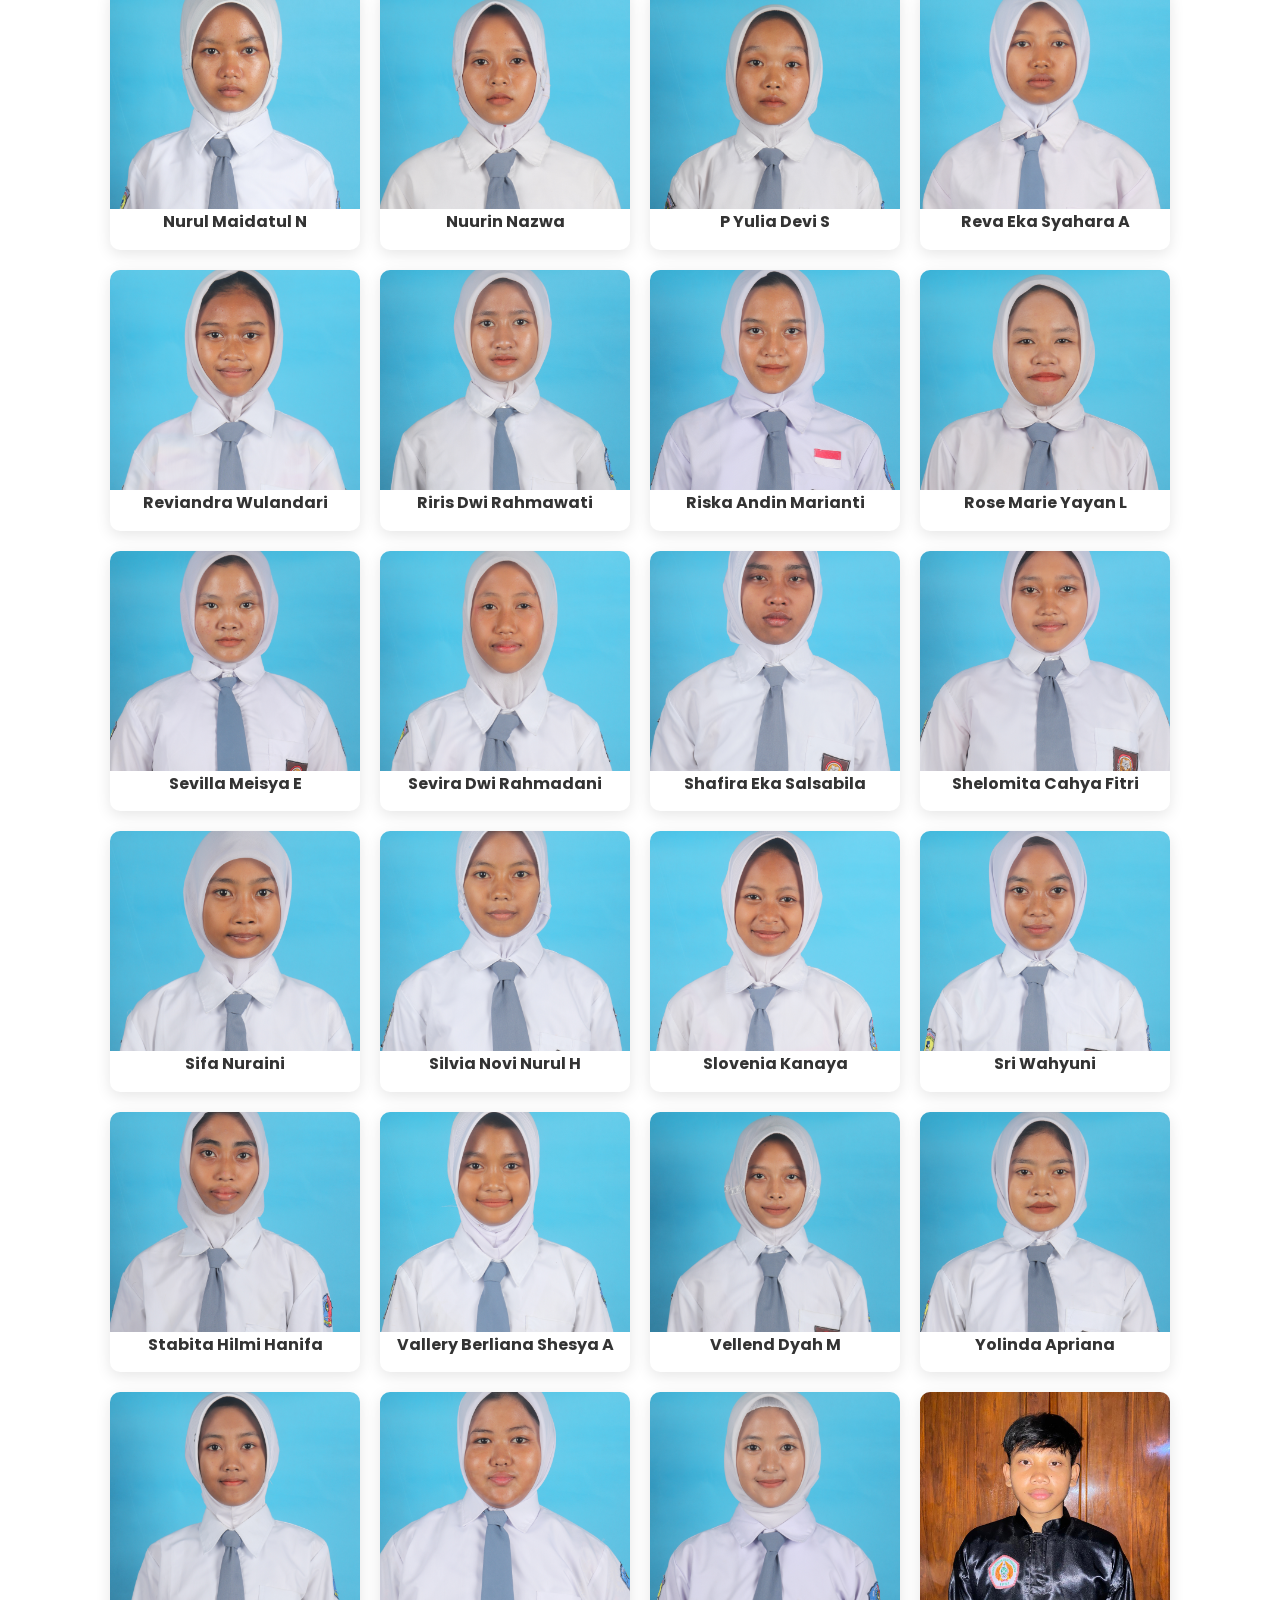
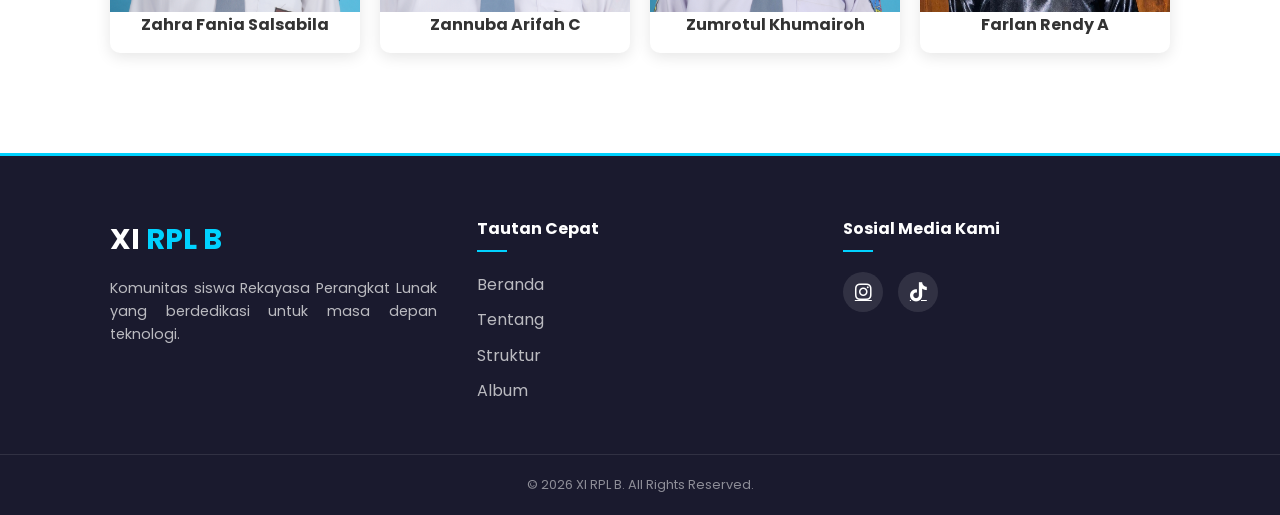
==== commit 33478154: "Fix: rename images to lowercase and update paths" ====
--- a/index.html
+++ b/index.html
@@ -110,7 +110,7 @@
 
             <div class="card">
                 <div class="member-photo">
-                    <img src="assets//anggota/10.JPG" alt="Ketua Kelas">
+                    <img src="assets/anggota/10.jpg" alt="Ketua Kelas">
                 </div>
                 <h3>Ketua Kelas</h3>
                 <p>M. Rizzal Abidin</p>
@@ -118,7 +118,7 @@
 
             <div class="card">
                 <div class="member-photo">
-                    <img src="assets/anggota/11.JPG" alt="Wakil Kelas">
+                    <img src="assets/anggota/11.jpg" alt="Wakil Kelas">
                 </div>
                 <h3>Wakil Ketua</h3>
                 <p>Muhammad Zaki</p>
@@ -126,7 +126,7 @@
 
             <div class="card">
                 <div class="member-photo">
-                    <img src="assets/anggota/6.JPG" alt="Sekertaris">
+                    <img src="assets/anggota/6.jpg" alt="Sekertaris">
                 </div>
                 <h3>Sekertaris 1</h3>
                 <p>M Zahwa Pramita A</p>
@@ -134,7 +134,7 @@
 
             <div class="card">
                 <div class="member-photo">
-                    <img src="assets/anggota/36.JPG" alt="Sekertaris">
+                    <img src="assets/anggota/36.jpg" alt="Sekertaris">
                 </div>
                 <h3>Sekertaris 2</h3>
                 <p>Zumrotul Khumairoh</p>
@@ -142,7 +142,7 @@
 
             <div class="card">
                 <div class="member-photo">
-                    <img src="assets/anggota/19.JPG" alt="Bendahara">
+                    <img src="assets/anggota/19.jpg" alt="Bendahara">
                 </div>
                 <h3>Bendahara 1</h3>
                 <p>Riris Dwi Rahmawati</p>
@@ -150,7 +150,7 @@
 
             <div class="card">
                 <div class="member-photo">
-                    <img src="assets/anggota/21.JPG" alt="Bendahara">
+                    <img src="assets/anggota/21.jpg" alt="Bendahara">
                 </div>
                 <h3>Bendahara 2</h3>
                 <p>Rose Marie Yayan L</p>
